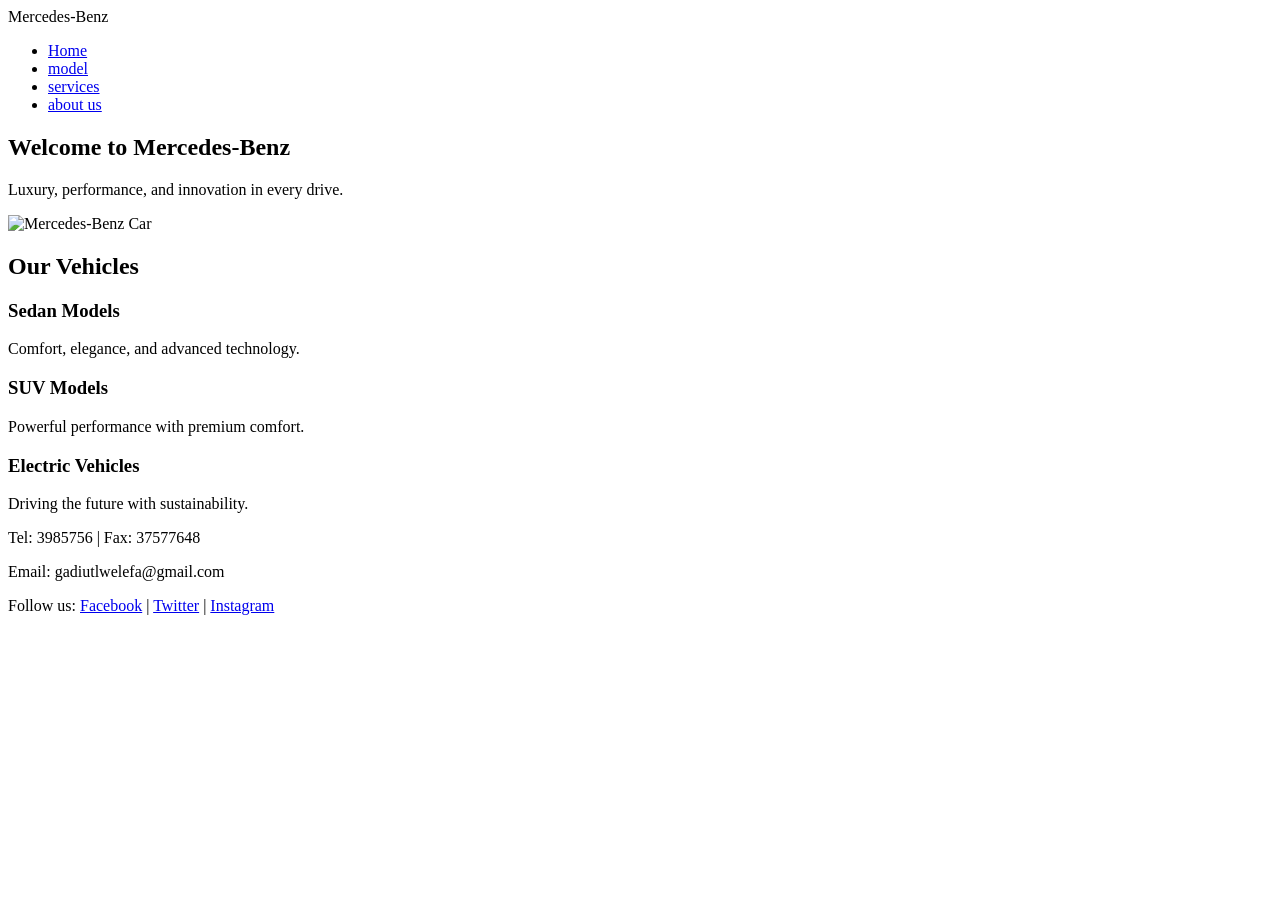
==== index.html @ f0871f02 "Update navigation links to match case sensitivity" ====
<!DOCTYPE html>
<html lang="en">
<head>
  <meta charset="UTF-8">
  <title>Mercedes-Benz</title>
  <link rel="stylesheet" href="style.css">
</head>
<body>

  <!-- Header Section -->
  <header>
    <div class="logo">Mercedes-Benz</div>
    <nav>
      <ul>
        <li><a href="index.html">Home</a></li>
        <li><a href="Model.html">model</a></li>
        <li><a href="Services.html">services</a></li>
        <li><a href="About Us.html">about us</a></li>
      </ul>
    </nav>
  </header>

  <!-- Hero / Banner Section -->
  <section class="hero">
    <h1>Welcome to Mercedes-Benz</h1>
    <p>Luxury, performance, and innovation in every drive.</p>
    <img src="car.jpg" alt="Mercedes-Benz Car">
  </section>

  <!-- Content Section -->
  <section class="content">
    <h2>Our Vehicles</h2>
    <div class="cards">
      <div class="card">
        <h3>Sedan Models</h3>
        <p>Comfort, elegance, and advanced technology.</p>
      </div>

      <div class="card">
        <h3>SUV Models</h3>
        <p>Powerful performance with premium comfort.</p>
      </div>

      <div class="card">
        <h3>Electric Vehicles</h3>
        <p>Driving the future with sustainability.</p>
      </div>
    </div>
  </section>

  <!-- Footer Section -->
  <footer>
    <p>Tel: 3985756 | Fax: 37577648</p>
    <p>Email: gadiutlwelefa@gmail.com</p>
    <p>
      Follow us:
      <a href="#">Facebook</a> |
      <a href="#">Twitter</a> |
      <a href="#">Instagram</a>
    </p>
  </footer>

</body>
</html>
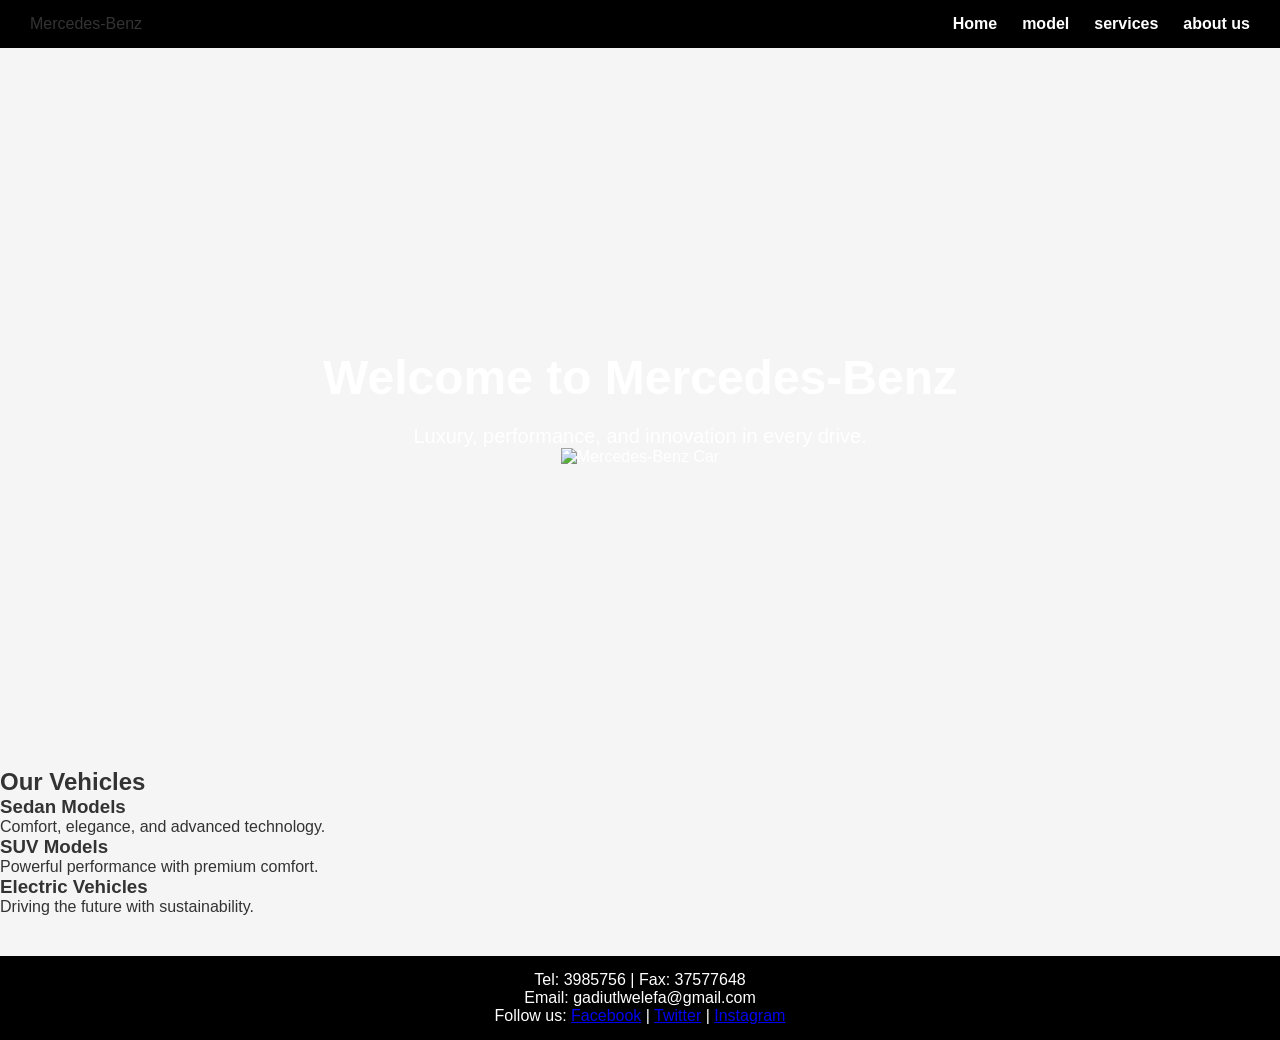
==== commit cc60de5c: "Update index.html" ====
--- a/index.html
+++ b/index.html
@@ -3,7 +3,8 @@
 <head>
   <meta charset="UTF-8">
   <title>Mercedes-Benz</title>
-  <link rel="stylesheet" href="style.css">
+  <link rel="stylesheet" href="css/style.css">
+
 </head>
 <body>
 
--- a/css/style.css
+++ b/css/style.css
@@ -0,0 +1,92 @@
+
+/* General reset */
+* {
+  margin: 0;
+  padding: 0;
+  box-sizing: border-box;
+}
+
+/* Body styling */
+body {
+  font-family: 'Helvetica Neue', Arial, sans-serif;
+  background-color: #f5f5f5;
+  color: #333;
+}
+
+/* Header & navigation */
+header {
+  background-color: #000; /* Mercedes black */
+  padding: 15px 30px;
+  display: flex;
+  justify-content: space-between;
+  align-items: center;
+}
+
+header .logo h1 {
+  color: #fff;
+  font-size: 24px;
+  letter-spacing: 2px;
+}
+
+nav ul {
+  list-style: none;
+  display: flex;
+  gap: 25px;
+}
+
+nav ul li a {
+  text-decoration: none;
+  color: #fff;
+  font-weight: bold;
+  transition: color 0.3s ease;
+}
+
+nav ul li a:hover {
+  color: #c0c0c0; /* Silver hover effect */
+}
+
+/* Hero section */
+.hero {
+  background: url('mercedes-hero.jpg') no-repeat center center/cover;
+  height: 80vh;
+  display: flex;
+  flex-direction: column;
+  justify-content: center;
+  align-items: center;
+  color: #fff;
+  text-align: center;
+}
+
+.hero h1 {
+  font-size: 48px;
+  margin-bottom: 20px;
+}
+
+.hero p {
+  font-size: 20px;
+  max-width: 600px;
+}
+
+/* Buttons */
+.btn {
+  background-color: #000;
+  color: #fff;
+  padding: 12px 25px;
+  text-decoration: none;
+  font-weight: bold;
+  border-radius: 4px;
+  transition: background-color 0.3s ease;
+}
+
+.btn:hover {
+  background-color: #444;
+}
+
+/* Footer */
+footer {
+  background-color: #000;
+  color: #fff;
+  text-align: center;
+  padding: 15px;
+  margin-top: 40px;
+}
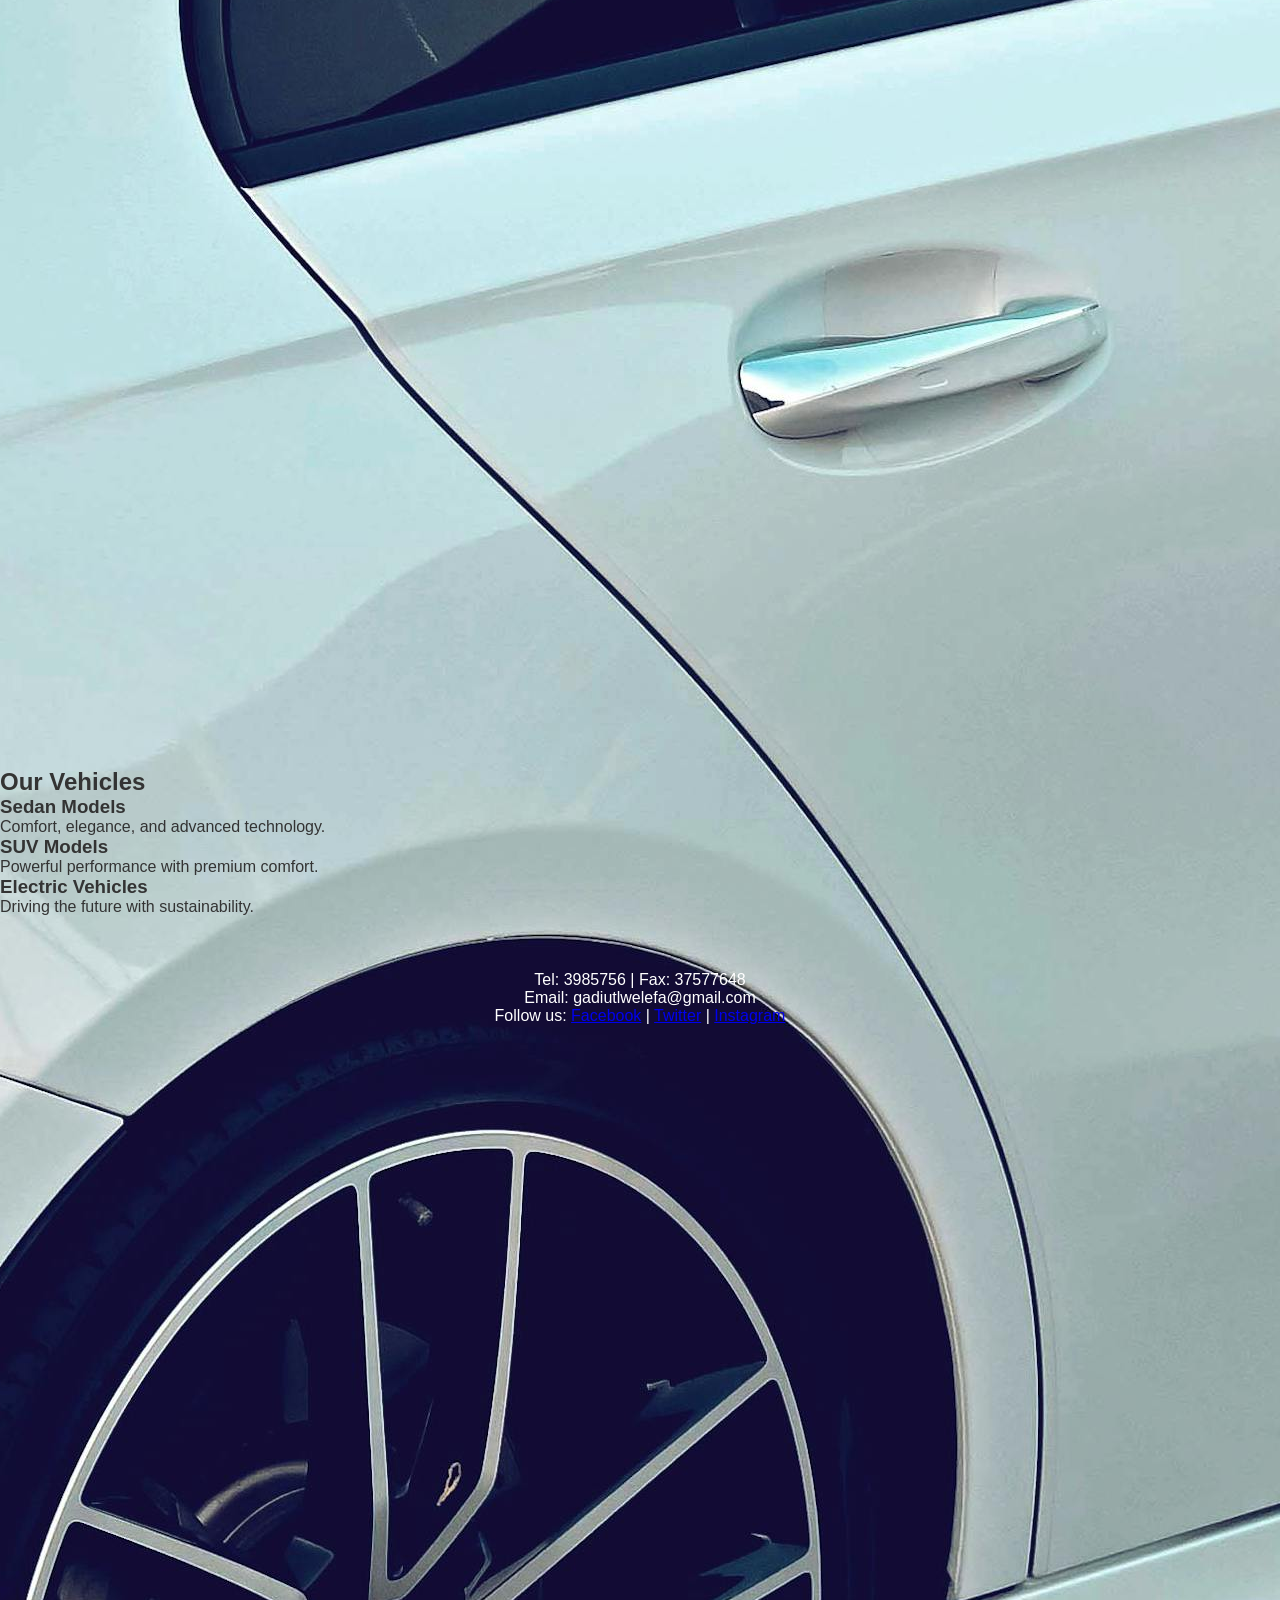
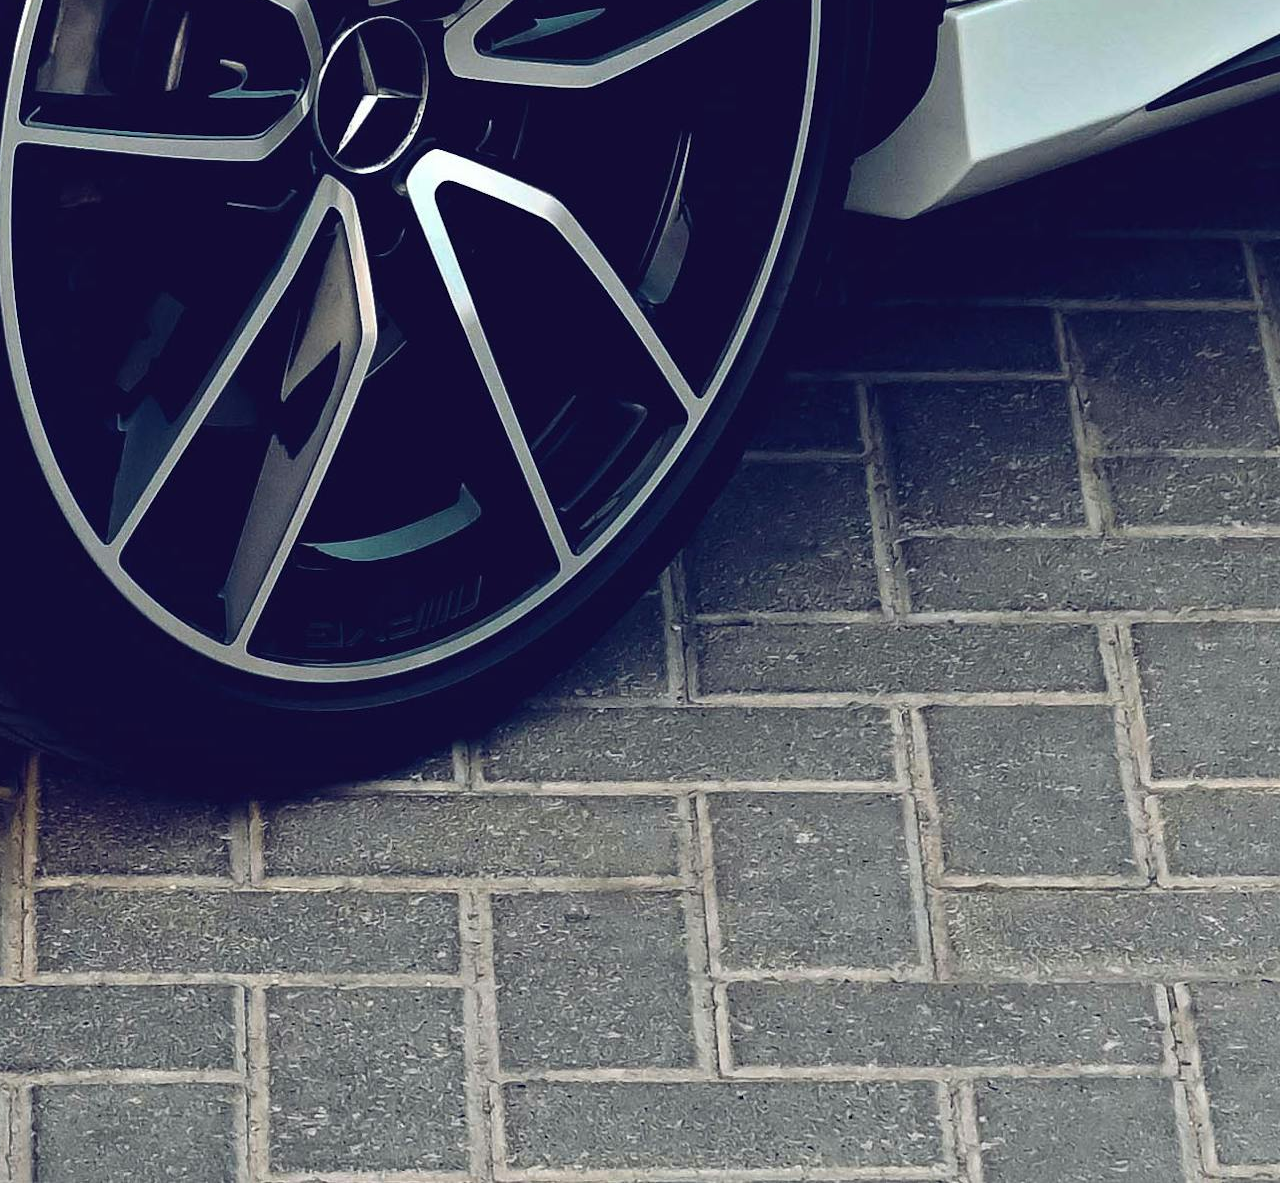
==== commit a49e7b66: "Fix image source path case sensitivity" ====
--- a/index.html
+++ b/index.html
@@ -25,7 +25,7 @@
   <section class="hero">
     <h1>Welcome to Mercedes-Benz</h1>
     <p>Luxury, performance, and innovation in every drive.</p>
-    <img src="car.jpg" alt="Mercedes-Benz Car">
+    <img src="Images/car.jpg" alt="Mercedes-Benz Car">
   </section>
 
   <!-- Content Section -->
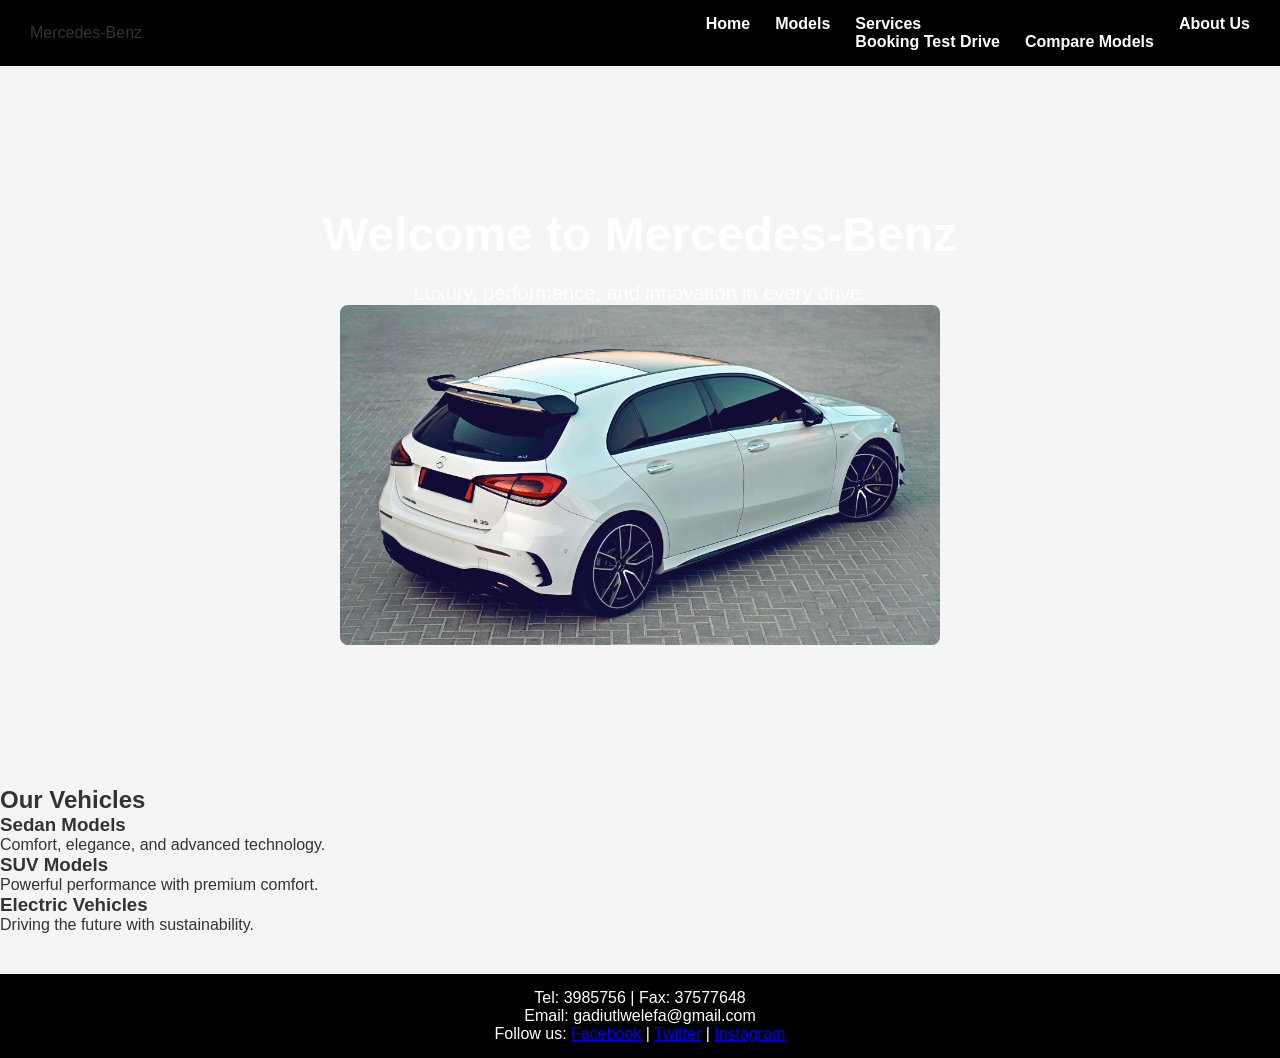
==== commit 6ce5630a: "Update index.html" ====
--- a/index.html
+++ b/index.html
@@ -12,13 +12,19 @@
   <header>
     <div class="logo">Mercedes-Benz</div>
     <nav>
-      <ul>
-        <li><a href="index.html">Home</a></li>
-        <li><a href="Model.html">model</a></li>
-        <li><a href="Services.html">services</a></li>
-        <li><a href="About Us.html">about us</a></li>
-      </ul>
-    </nav>
+    <ul>
+      <li><a href="index.html">Home</a></li>
+      <li><a href="models.html">Models</a></li>
+      <li class="dropdown">
+        <a href="services.html">Services</a>
+        <ul class="dropdown-content">
+          <li><a href="booking.html">Booking Test Drive</a></li>
+          <li><a href="compare.html">Compare Models</a></li>
+        </ul>
+      </li>
+      <li><a href="about.html">About Us</a></li>
+    </ul>
+  </nav>
   </header>
 
   <!-- Hero / Banner Section -->
--- a/css/style.css
+++ b/css/style.css
@@ -47,7 +47,7 @@
 
 /* Hero section */
 .hero {
-  background: url('mercedes-hero.jpg') no-repeat center center/cover;
+
   height: 80vh;
   display: flex;
   flex-direction: column;
@@ -56,6 +56,14 @@
   color: #fff;
   text-align: center;
 }
+
+.hero img {
+  max-width: 600px;   /* limits the image width */
+  width: 100%;        /* makes it responsive */
+  height: auto;       /* keeps proportions */
+  border-radius: 8px; /* optional styling */
+}
+
 
 .hero h1 {
   font-size: 48px;
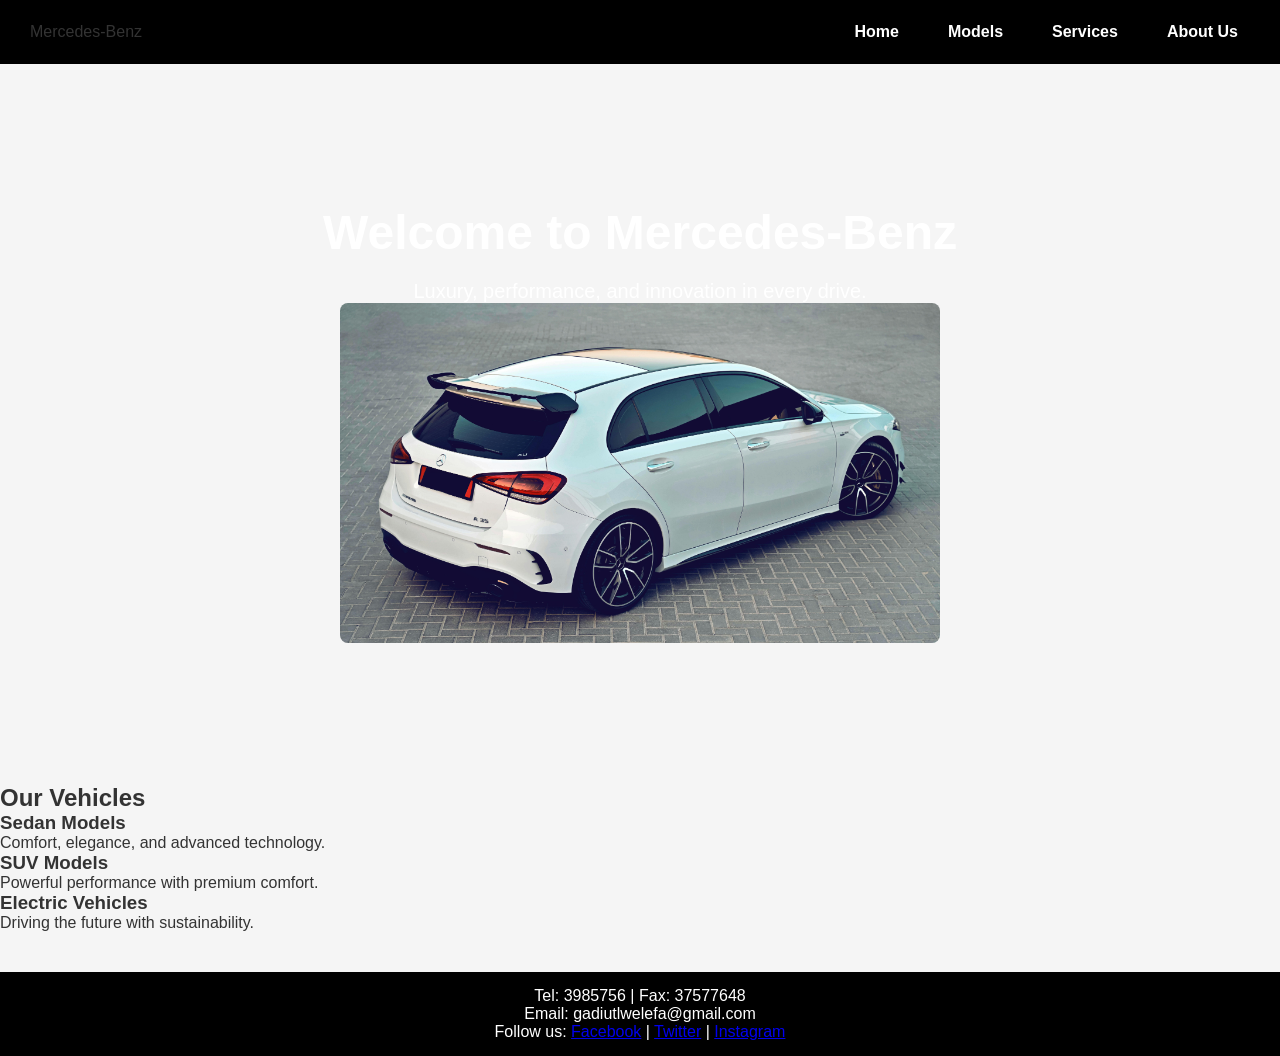
==== commit 6ac1ae9d: "Fix links in navigation menu for HTML file" ====
--- a/index.html
+++ b/index.html
@@ -14,15 +14,15 @@
     <nav>
     <ul>
       <li><a href="index.html">Home</a></li>
-      <li><a href="models.html">Models</a></li>
+      <li><a href="model.html">Models</a></li>
       <li class="dropdown">
         <a href="services.html">Services</a>
         <ul class="dropdown-content">
           <li><a href="booking.html">Booking Test Drive</a></li>
-          <li><a href="compare.html">Compare Models</a></li>
+          <li><a href="compare models.html">Compare Models</a></li>
         </ul>
       </li>
-      <li><a href="about.html">About Us</a></li>
+      <li><a href="about us.html">About Us</a></li>
     </ul>
   </nav>
   </header>
--- a/css/style.css
+++ b/css/style.css
@@ -98,3 +98,50 @@
   padding: 15px;
   margin-top: 40px;
 }
+
+/* Navigation styling */
+nav ul {
+  list-style: none;
+  display: flex;
+  gap: 25px;
+}
+
+nav ul li {
+  position: relative; /* important for dropdown positioning */
+}
+
+nav ul li a {
+  text-decoration: none;
+  color: #fff;
+  font-weight: bold;
+  padding: 8px 12px;
+  display: block;
+}
+
+/* Dropdown hidden by default */
+.dropdown-content {
+  display: none;
+  position: absolute;
+  top: 100%; /* places dropdown below Services */
+  left: 0;
+  background-color: #000;
+  min-width: 180px;
+  box-shadow: 0px 8px 16px rgba(0,0,0,0.3);
+  z-index: 1;
+}
+
+.dropdown-content li a {
+  color: #fff;
+  padding: 10px;
+  text-decoration: none;
+  display: block;
+}
+
+.dropdown-content li a:hover {
+  background-color: #444;
+}
+
+/* Show dropdown on hover */
+.dropdown:hover .dropdown-content {
+  display: block;
+}
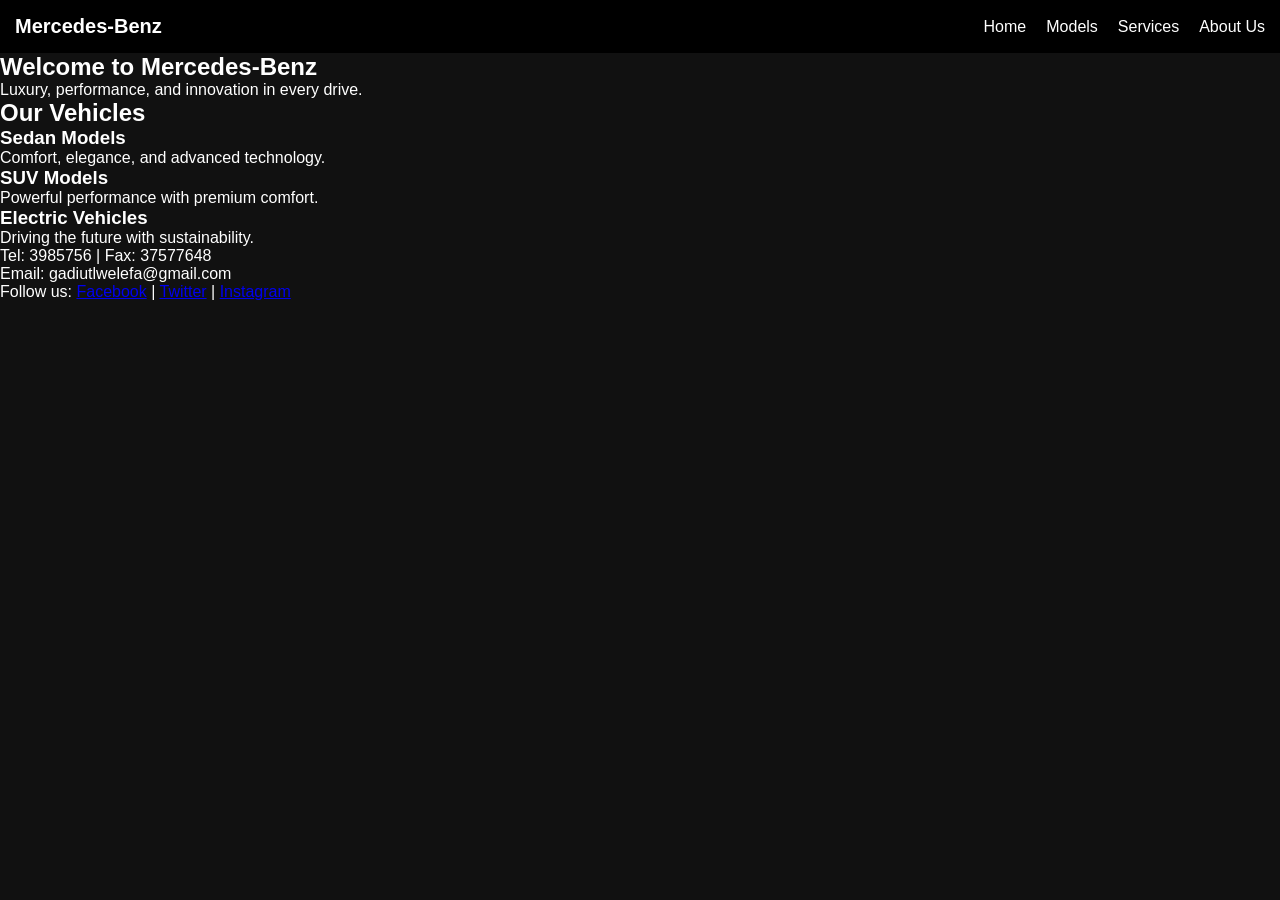
==== commit ba6078b4: "Remove car image from hero section Removed the image tag from the hero section." ====
--- a/index.html
+++ b/index.html
@@ -18,7 +18,7 @@
       <li class="dropdown">
         <a href="services.html">Services</a>
         <ul class="dropdown-content">
-          <li><a href="booking.html">Booking Test Drive</a></li>
+          <li><a href="book test drive.html">Book Test Drive</a></li>
           <li><a href="compare models.html">Compare Models</a></li>
         </ul>
       </li>
@@ -31,7 +31,7 @@
   <section class="hero">
     <h1>Welcome to Mercedes-Benz</h1>
     <p>Luxury, performance, and innovation in every drive.</p>
-    <img src="Images/car.jpg" alt="Mercedes-Benz Car">
+    
   </section>
 
   <!-- Content Section -->
--- a/css/style.css
+++ b/css/style.css
@@ -1,147 +1,133 @@
-
-/* General reset */
 * {
   margin: 0;
   padding: 0;
   box-sizing: border-box;
+  font-family: Arial, sans-serif;
 }
 
-/* Body styling */
 body {
-  font-family: 'Helvetica Neue', Arial, sans-serif;
-  background-color: #f5f5f5;
-  color: #333;
+  background: #111; /* ✅ clean dark background */
+  color: white;
 }
 
-/* Header & navigation */
 header {
-  background-color: #000; /* Mercedes black */
-  padding: 15px 30px;
+  background: black;
+  color: white;
+  padding: 15px;
   display: flex;
   justify-content: space-between;
   align-items: center;
 }
 
-header .logo h1 {
-  color: #fff;
-  font-size: 24px;
-  letter-spacing: 2px;
+.logo {
+  font-size: 20px;
+  font-weight: bold;
 }
 
 nav ul {
   list-style: none;
   display: flex;
-  gap: 25px;
+}
+
+nav ul li {
+  margin-left: 20px;
 }
 
 nav ul li a {
+  color: white;
   text-decoration: none;
-  color: #fff;
-  font-weight: bold;
-  transition: color 0.3s ease;
 }
 
-nav ul li a:hover {
-  color: #c0c0c0; /* Silver hover effect */
+.dropdown-content {
+  display: none;
+  position: absolute;
+  background: black;
+  padding: 10px;
 }
 
-/* Hero section */
-.hero {
+.dropdown:hover .dropdown-content {
+  display: block;
+}
 
-  height: 80vh;
+/* ✅ CENTERED BOOKING SECTION */
+.book {
   display: flex;
-  flex-direction: column;
   justify-content: center;
   align-items: center;
-  color: #fff;
+  min-height: 90vh;
+  background: none; /* ✅ ensures no image */
+}
+
+.book-container {
+  width: 400px;
+  padding: 25px;
+  background: #1c1c1c;
+  border-radius: 10px;
+  box-shadow: 0 10px 25px rgba(0,0,0,0.5);
   text-align: center;
 }
 
-.hero img {
-  max-width: 600px;   /* limits the image width */
-  width: 100%;        /* makes it responsive */
-  height: auto;       /* keeps proportions */
-  border-radius: 8px; /* optional styling */
+.book-container h2 {
+  margin-bottom: 15px;
 }
 
-
-.hero h1 {
-  font-size: 48px;
-  margin-bottom: 20px;
+form {
+  display: flex;
+  flex-direction: column;
 }
 
-.hero p {
-  font-size: 20px;
-  max-width: 600px;
+label {
+  text-align: left;
+  margin-top: 10px;
+  font-size: 14px;
 }
 
-/* Buttons */
-.btn {
-  background-color: #000;
-  color: #fff;
-  padding: 12px 25px;
-  text-decoration: none;
-  font-weight: bold;
-  border-radius: 4px;
-  transition: background-color 0.3s ease;
+input, select {
+  padding: 10px;
+  margin-top: 5px;
+  border-radius: 5px;
+  border: none;
 }
 
-.btn:hover {
-  background-color: #444;
+button {
+  margin-top: 15px;
+  padding: 12px;
+  background: #aaa;
+  color: black;
+  border: none;
+  border-radius: 5px;
+  cursor: pointer;
 }
 
-/* Footer */
-footer {
-  background-color: #000;
-  color: #fff;
-  text-align: center;
-  padding: 15px;
-  margin-top: 40px;
+button:hover {
+  background: white;
 }
 
-/* Navigation styling */
-nav ul {
-  list-style: none;
-  display: flex;
-  gap: 25px;
+/* ✅ Modal */
+.modal {
+  display: none;
+  position: fixed;
+  top: 0;
+  left: 0;
+  width: 100%;
+  height: 100%;
+  background: rgba(0,0,0,0.6);
 }
 
-nav ul li {
-  position: relative; /* important for dropdown positioning */
+.modal-content {
+  background: white;
+  margin: 15% auto;
+  padding: 20px;
+  border-radius: 10px;
+  width: 300px;
+  text-align: center;
+  color: black;
 }
 
-nav ul li a {
-  text-decoration: none;
-  color: #fff;
-  font-weight: bold;
-  padding: 8px 12px;
-  display: block;
+.close {
+  position: absolute;
+  right: 15px;
+  top: 10px;
+  cursor: pointer;
+  font-size: 20px;
 }
-
-/* Dropdown hidden by default */
-.dropdown-content {
-  display: none;
-  position: absolute;
-  top: 100%; /* places dropdown below Services */
-  left: 0;
-  background-color: #000;
-  min-width: 180px;
-  box-shadow: 0px 8px 16px rgba(0,0,0,0.3);
-  z-index: 1;
-}
-
-.dropdown-content li a {
-  color: #fff;
-  padding: 10px;
-  text-decoration: none;
-  display: block;
-}
-
-.dropdown-content li a:hover {
-  background-color: #444;
-}
-
-/* Show dropdown on hover */
-.dropdown:hover .dropdown-content {
-  display: block;
-}
